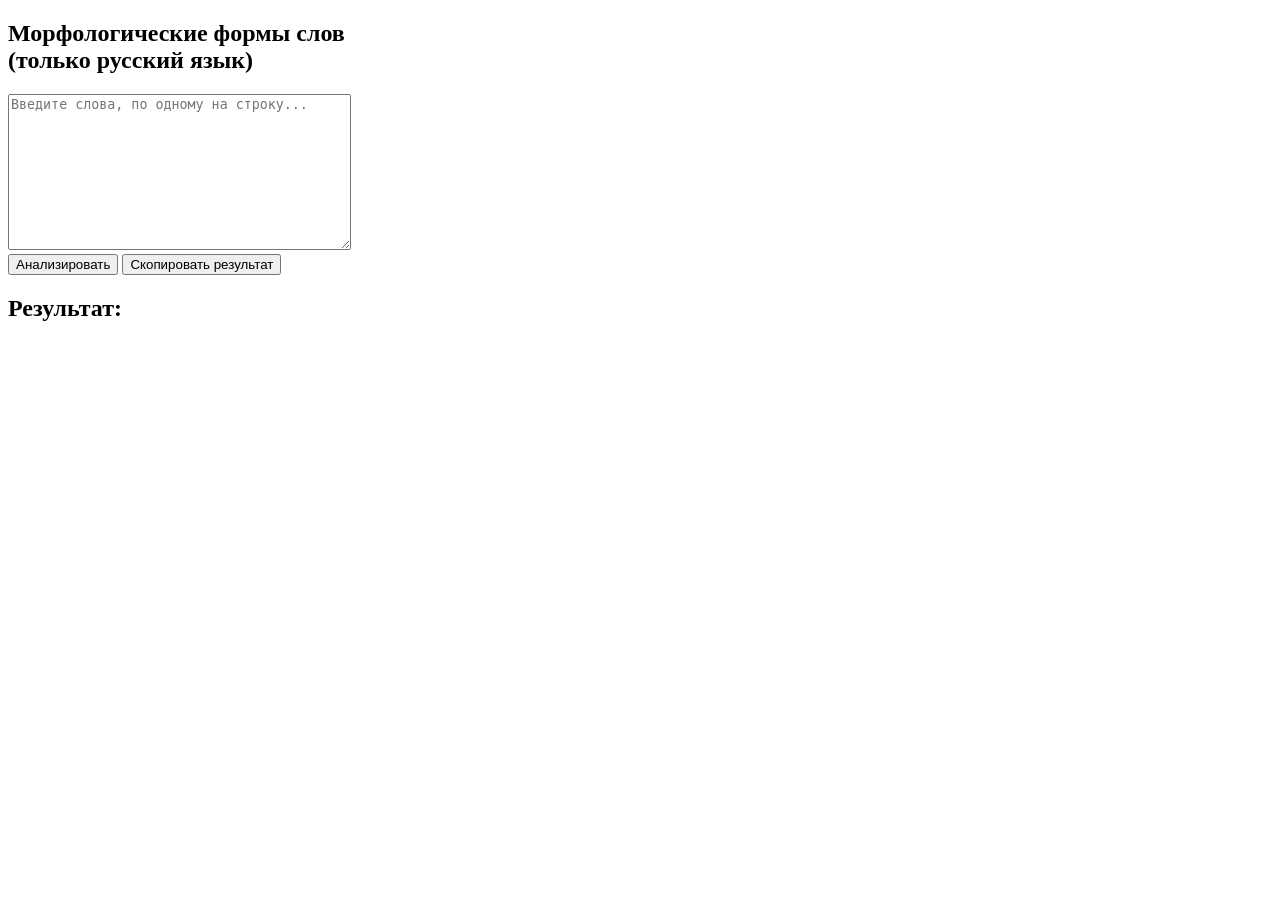
==== templates/index.html @ 1ef3c9e6 "add templates" ====
<!DOCTYPE html>
<html lang="ru">
<head>
  <meta charset="UTF-8">
  <meta name="viewport" content="width=device-width, initial-scale=1.0">
  <title>Морфологический анализ</title>
  <link rel="stylesheet" href="styles.css">
  
</head>
<body>
  <section>
    <h1>Морфологические формы слов<br>(только русский язык)</h1>

    <textarea id="wordInput" rows="10" cols="40" placeholder="Введите слова, по одному на строку..."></textarea>
    <br>
    <button onclick="analyze()">Анализировать</button>
    <button onclick="copyResult()">Скопировать результат</button>
    <h2>Результат:</h2>
    <pre id="output" style="white-space: pre-wrap;"></pre>
  </section>

  <script>
    async function analyze() {
      const input = document.getElementById('wordInput').value;
      const words = input.split('\n').map(w => w.trim()).filter(Boolean);

      const response = await fetch('http://localhost:5000/analyze', {
        method: 'POST',
        headers: { 'Content-Type': 'application/json' },
        body: JSON.stringify({ words })
      });

      const data = await response.json();

      let result = '';
      for (const word in data) {
        result += `${data[word].join('\n')}\n`;
      }

      document.getElementById('output').textContent = result;
    }

    function copyResult() {
      const output = document.getElementById('output').textContent;
      navigator.clipboard.writeText(output).then(() => {
        alert("Результат скопирован в буфер обмена!");
      }).catch(err => {
        alert("Ошибка при копировании: " + err);
      });
    }
  </script>
</body>
</html>
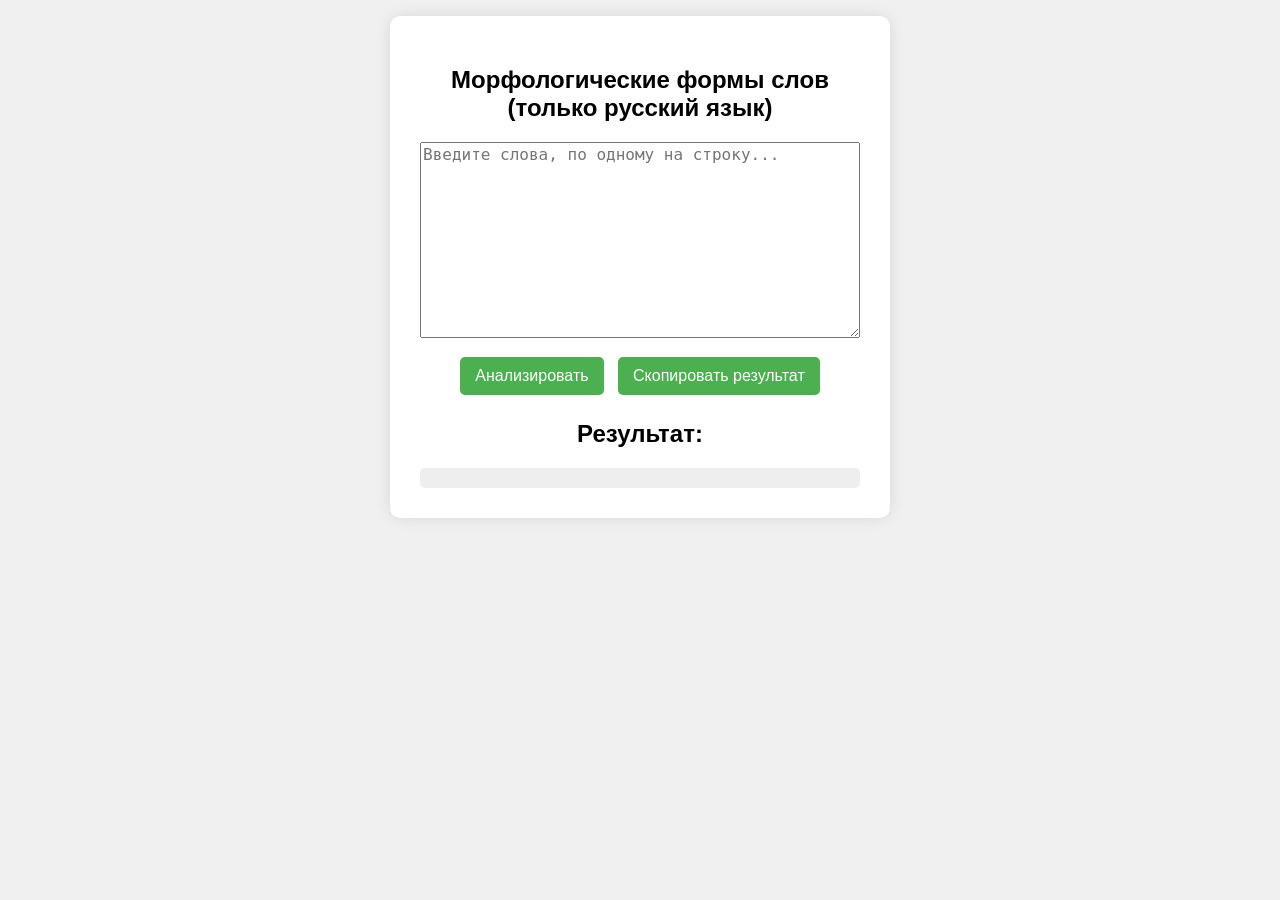
==== commit e93acd94: "update css" ====
--- a/templates/index.html
+++ b/templates/index.html
@@ -4,7 +4,7 @@
   <meta charset="UTF-8">
   <meta name="viewport" content="width=device-width, initial-scale=1.0">
   <title>Морфологический анализ</title>
-  <link rel="stylesheet" href="styles.css">
+  <link rel="stylesheet" href="/static/styles.css">
   
 </head>
 <body>
@@ -24,7 +24,7 @@
       const input = document.getElementById('wordInput').value;
       const words = input.split('\n').map(w => w.trim()).filter(Boolean);
 
-      const response = await fetch('http://localhost:5000/analyze', {
+      const response = await fetch('https://morph-analyzer.onrender.com/analyze', {
         method: 'POST',
         headers: { 'Content-Type': 'application/json' },
         body: JSON.stringify({ words })
--- a/static/styles.css
+++ b/static/styles.css
@@ -0,0 +1,74 @@
+body {
+  display: flex;
+  justify-content: center;
+  /* align-items: center; */
+  /* height: 100vh; */
+  margin: 1rem 0;
+  background: #f0f0f0;
+  font-family: Arial, sans-serif;
+}
+
+section {
+  background: white;
+  padding: 30px;
+  border-radius: 10px;
+  box-shadow: 0 0 15px rgba(0, 0, 0, 0.1);
+  text-align: center;
+  max-width: 90vw;
+  width: 500px;
+  box-sizing: border-box;
+}
+
+textarea {
+  width: 100%;
+  max-width: 100%;
+  margin-bottom: 10px;
+  box-sizing: border-box;
+  font-size: 1rem;
+  resize: vertical;
+}
+
+button {
+  margin: 5px;
+  padding: 10px 15px;
+  border: none;
+  background-color: #4CAF50;
+  color: white;
+  border-radius: 5px;
+  cursor: pointer;
+  font-size: 1rem;
+}
+
+button:hover {
+  background-color: #45a049;
+}
+
+pre {
+  text-align: left;
+  background: #eee;
+  padding: 10px;
+  max-width: 100%;
+  margin: 0 auto;
+  margin-top: 15px;
+  border-radius: 5px;
+  font-size: 0.95rem;
+  word-break: break-word;
+  overflow-x: auto;
+  box-sizing: border-box;
+}
+
+/* 📱 Адаптация под экраны меньше 600px */
+@media (max-width: 600px) {
+  section {
+    padding: 20px 15px;
+  }
+
+  h1 {
+    font-size: 1.2rem;
+  }
+
+  button {
+    width: 100%;
+    margin: 5px 0;
+  }
+}
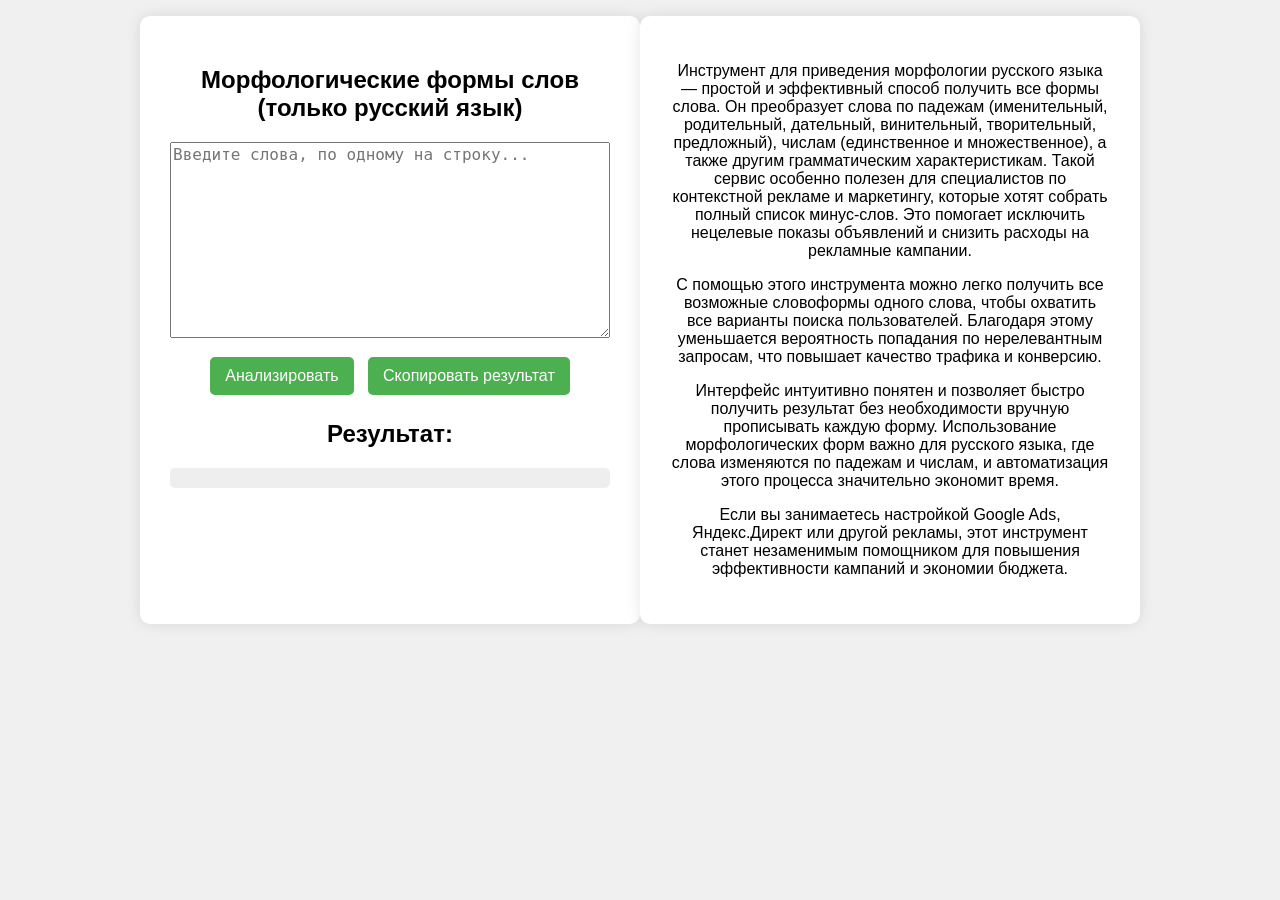
==== commit cdace812: "update text" ====
--- a/templates/index.html
+++ b/templates/index.html
@@ -3,9 +3,9 @@
 <head>
   <meta charset="UTF-8">
   <meta name="viewport" content="width=device-width, initial-scale=1.0">
-  <title>Морфологический анализ</title>
+  <title>Приведение морфологии</title>
   <link rel="stylesheet" href="/static/styles.css">
-  
+  <meta name="description" content="Инструмент преобразует слова по падежам, числу и другим формам русского языка и возвращает список всех вариантов слов">
 </head>
 <body>
   <section>
@@ -17,6 +17,12 @@
     <button onclick="copyResult()">Скопировать результат</button>
     <h2>Результат:</h2>
     <pre id="output" style="white-space: pre-wrap;"></pre>
+  </section>
+  <section>
+    <p>Инструмент для приведения морфологии русского языка — простой и эффективный способ получить все формы слова. Он преобразует слова по падежам (именительный, родительный, дательный, винительный, творительный, предложный), числам (единственное и множественное), а также другим грамматическим характеристикам. Такой сервис особенно полезен для специалистов по контекстной рекламе и маркетингу, которые хотят собрать полный список минус-слов. Это помогает исключить нецелевые показы объявлений и снизить расходы на рекламные кампании.</p>
+    <p>С помощью этого инструмента можно легко получить все возможные словоформы одного слова, чтобы охватить все варианты поиска пользователей. Благодаря этому уменьшается вероятность попадания по нерелевантным запросам, что повышает качество трафика и конверсию.</p>
+    <p>Интерфейс интуитивно понятен и позволяет быстро получить результат без необходимости вручную прописывать каждую форму. Использование морфологических форм важно для русского языка, где слова изменяются по падежам и числам, и автоматизация этого процесса значительно экономит время.</p>
+    <p>Если вы занимаетесь настройкой Google Ads, Яндекс.Директ или другой рекламы, этот инструмент станет незаменимым помощником для повышения эффективности кампаний и экономии бюджета.</p>
   </section>
 
   <script>
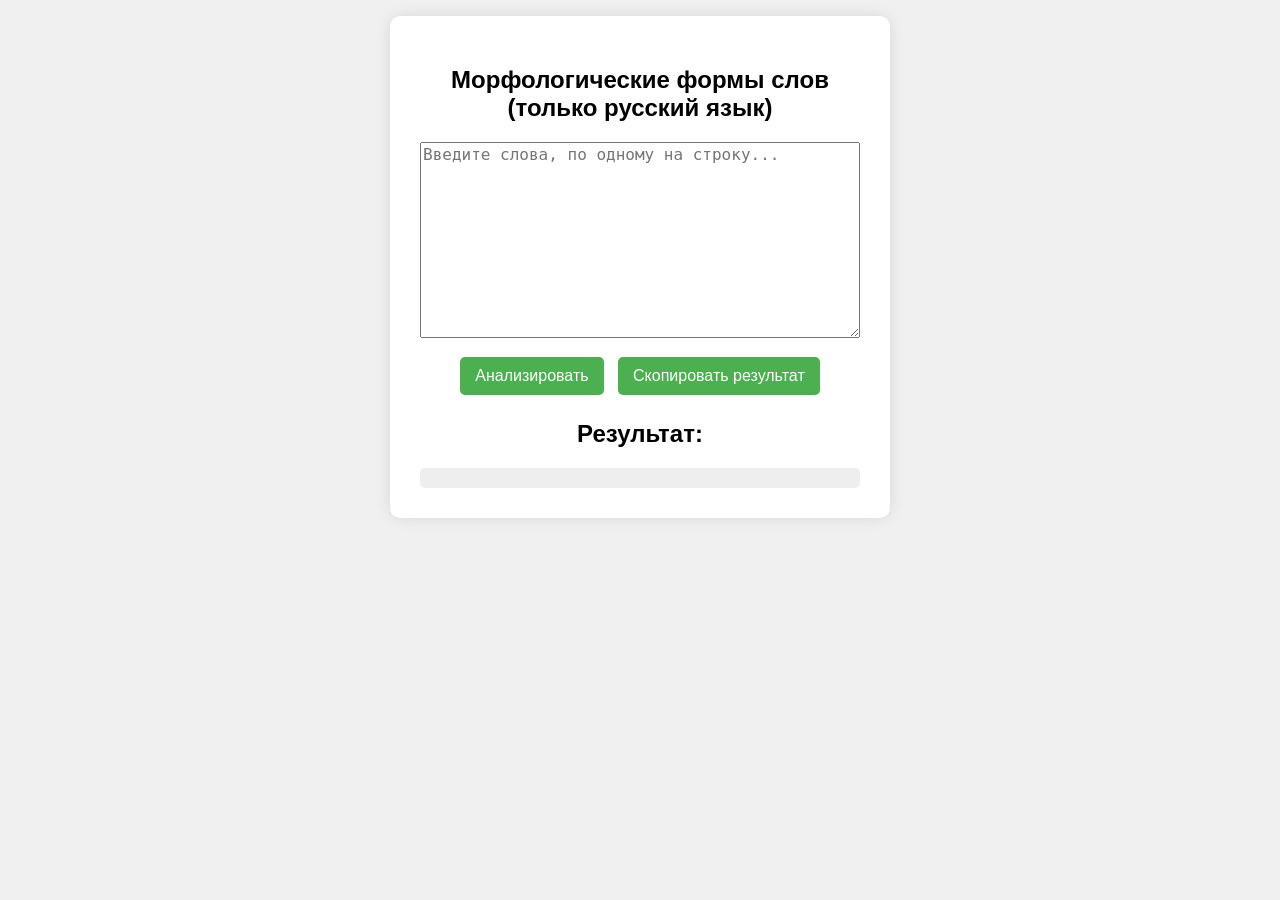
==== commit 36d62abb: "del section" ====
--- a/templates/index.html
+++ b/templates/index.html
@@ -17,12 +17,6 @@
     <button onclick="copyResult()">Скопировать результат</button>
     <h2>Результат:</h2>
     <pre id="output" style="white-space: pre-wrap;"></pre>
-  </section>
-  <section>
-    <p>Инструмент для приведения морфологии русского языка — простой и эффективный способ получить все формы слова. Он преобразует слова по падежам (именительный, родительный, дательный, винительный, творительный, предложный), числам (единственное и множественное), а также другим грамматическим характеристикам. Такой сервис особенно полезен для специалистов по контекстной рекламе и маркетингу, которые хотят собрать полный список минус-слов. Это помогает исключить нецелевые показы объявлений и снизить расходы на рекламные кампании.</p>
-    <p>С помощью этого инструмента можно легко получить все возможные словоформы одного слова, чтобы охватить все варианты поиска пользователей. Благодаря этому уменьшается вероятность попадания по нерелевантным запросам, что повышает качество трафика и конверсию.</p>
-    <p>Интерфейс интуитивно понятен и позволяет быстро получить результат без необходимости вручную прописывать каждую форму. Использование морфологических форм важно для русского языка, где слова изменяются по падежам и числам, и автоматизация этого процесса значительно экономит время.</p>
-    <p>Если вы занимаетесь настройкой Google Ads, Яндекс.Директ или другой рекламы, этот инструмент станет незаменимым помощником для повышения эффективности кампаний и экономии бюджета.</p>
   </section>
 
   <script>
